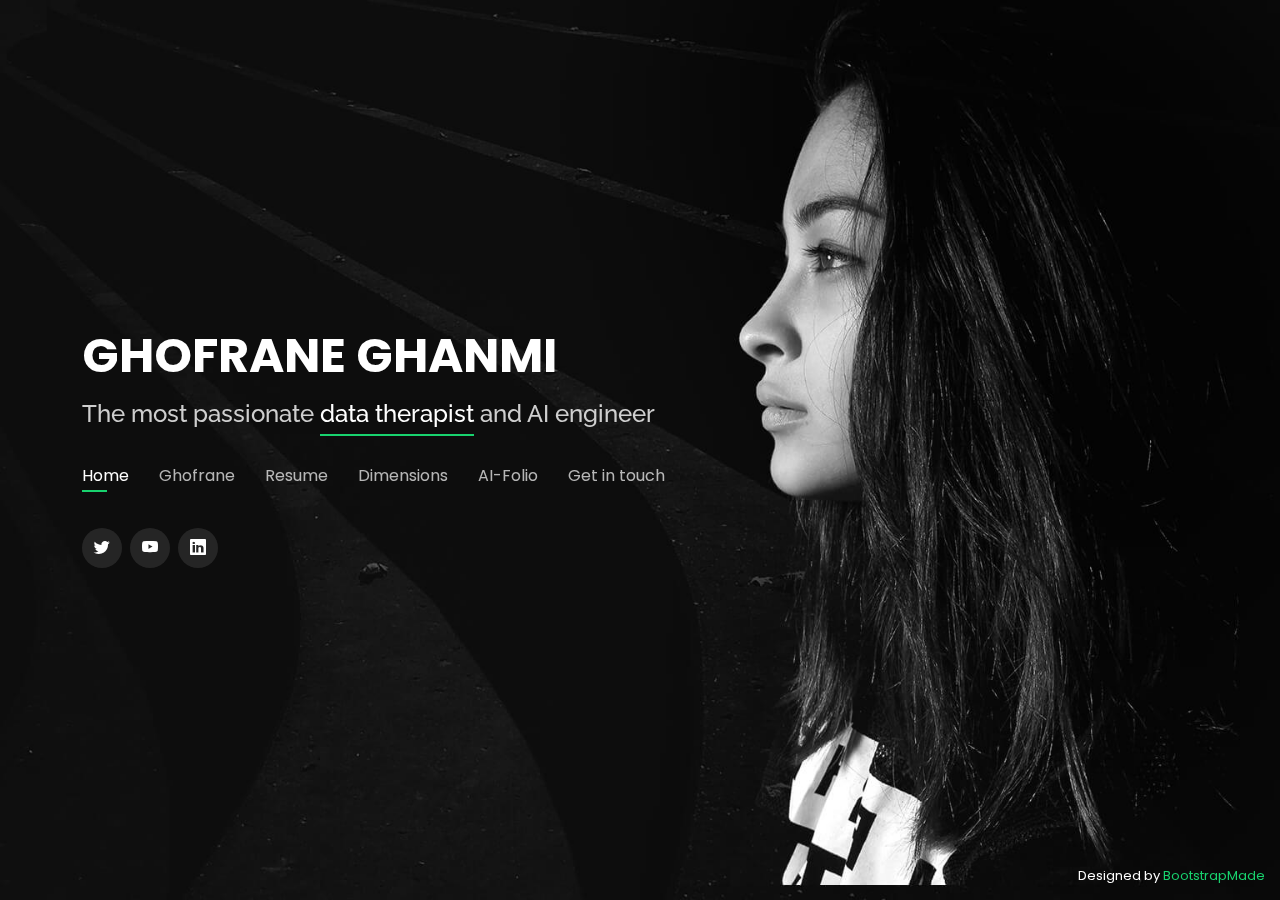
==== index.html @ c24cd77a "init commit" ====
<!DOCTYPE html>
<html lang="en">

<head>
  <meta charset="utf-8">
  <meta content="width=device-width, initial-scale=1.0" name="viewport">

  <title>Ghofrane Ghanmi</title>
  <meta content="" name="description">
  <meta content="" name="keywords">

  <!-- Favicons -->
  <link href="assets/img/favicon.png" rel="icon">
  <!-- TODO: TO CHANGE -->
  <link href="assets/img/apple-touch-icon.png" rel="apple-touch-icon">

  <!-- Google Fonts -->
  <link href="https://fonts.googleapis.com/css?family=Open+Sans:300,300i,400,400i,600,600i,700,700i|Raleway:300,300i,400,400i,500,500i,600,600i,700,700i|Poppins:300,300i,400,400i,500,500i,600,600i,700,700i" rel="stylesheet">

  <!-- Vendor CSS Files -->
  <link href="assets/vendor/bootstrap/css/bootstrap.min.css" rel="stylesheet">
  <link href="assets/vendor/bootstrap-icons/bootstrap-icons.css" rel="stylesheet">
  <link href="assets/vendor/boxicons/css/boxicons.min.css" rel="stylesheet">
  <link href="assets/vendor/glightbox/css/glightbox.min.css" rel="stylesheet">
  <link href="assets/vendor/remixicon/remixicon.css" rel="stylesheet">
  <link href="assets/vendor/swiper/swiper-bundle.min.css" rel="stylesheet">

  <!-- Template Main CSS File -->
  <link href="assets/css/style.css" rel="stylesheet">

  <!-- =======================================================
  * Template Name: Personal
  * Updated: Aug 30 2023 with Bootstrap v5.3.1
  * Template URL: https://bootstrapmade.com/personal-free-resume-bootstrap-template/
  * Author: BootstrapMade.com
  * License: https://bootstrapmade.com/license/
  ======================================================== -->
</head>

<body>

  <!-- ======= Header ======= -->
  <header id="header">
    <div class="container">

      <h1><a href="index.html">GHOFRANE GHANMI</a></h1>
      <!-- Uncomment below if you prefer to use an image logo -->
      <!-- <a href="index.html" class="mr-auto"><img src="assets/img/logo.png" alt="" class="img-fluid"></a> -->
      <h2>The most passionate <span>data therapist</span> and AI engineer</h2>

      <nav id="navbar" class="navbar">
        <ul>
          <li><a class="nav-link active" href="#header">Home</a></li>
          <li><a class="nav-link" href="#about">Ghofrane</a></li>
          <li><a class="nav-link" href="#resume">Resume</a></li>
          <li><a class="nav-link" href="#services">Dimensions</a></li>
          <li><a class="nav-link" href="#portfolio">AI-Folio</a></li>
          <li><a class="nav-link" href="#contact">Get in touch</a></li>
        </ul>
        <i class="bi bi-list mobile-nav-toggle"></i>
      </nav><!-- .navbar -->

      <div class="social-links">
        <a href="#" class="twitter"><i class="bi bi-twitter"></i></a>
        <a href="#" class="youtube"><i class="bi bi-youtube"></i></a>
        <a href="#" class="linkedin"><i class="bi bi-linkedin"></i></a>
      </div>

    </div>
  </header><!-- End Header -->

  <!-- ======= About Section ======= -->
  <section id="about" class="about">

    <!-- ======= About Me ======= -->
    <div class="about-me container">

      <div class="section-title">
        <h2>About</h2>
        <p>My name is Ghofrane</p>
      </div>

      <div class="row">
        <div class="col-lg-4" data-aos="fade-right">
          <img src="assets/img/me.jpg" class="img-fluid" alt="">
        </div>
        <div class="col-lg-8 pt-4 pt-lg-0 content" data-aos="fade-left">
          <h3>Data therapist ~ AI engineer </h3>
          <p>
            I'm Ghofrane, an AI and data therapist. I help industries surface their problems, process and heal with data 😁
            With experience across manufacturing, healthcare, and mobility, I leverage data and AI to 
            gently (meticulous data science) surface issues and provide thoughtful solutions (state-of-the art modeling). Having treated products in early-stage
            startups, I deeply understand turbulent challenges and how to strategically apply 
            data's healing power for maximum impact.
          </p>
          <!-- <div class="row">
            <div class="col-lg-6">
              <ul>
                <li><i class="bi bi-chevron-right"></i> <strong>Email:</strong> <span>ghofrane.ghanmi01@gmail.com</span></li>
                <li><i class="bi bi-chevron-right"></i> <strong>Consultancy:</strong> <span>Available</span></li>
              </ul>
            </div>
          </div> -->
          <p>
            I believe my value extends beyond zeros and ones. I lead with heart, rallying stakeholders with human-centric care. My blend of data science and autehnticity always resulted in trustworthy professional relationships.

            Driven by curiosity 🤓, I always take full ownership, organizing projects and learning quickly to actualize success.

            Reach out to me if you need someone who talks data and speaks human.
          </p>
          <div class="traits">
            <div class="row">
              <div class="col-lg-6">
                <ul>
                  <li><i class="bi bi-chevron-right"></i> <strong>  🎧👂 Attentive & good listener</strong></li>
                  <li><i class="bi bi-chevron-right"></i> <strong> 🤖📋 Autonomous & accountable</strong></li>
                  <li><i class="bi bi-chevron-right"></i> <strong> 🤝🔐 Trustworthy & authentic</strong></li>
                </ul>
              </div>
              <div class="col-lg-6">
                <ul>
                  <li><i class="bi bi-chevron-right"></i> <strong> 🚀🔮 Proactive & intuitive</strong></li>
                  <li><i class="bi bi-chevron-right"></i> <strong> 💪⏱️ Committed & punctual</strong></li>
                  <li><i class="bi bi-chevron-right"></i> <strong> 🤯🛠️ Simplifying and helpful</strong></li>
                </ul>
              </div>
            </div>
          </div>
          
        </div>
      </div>

    </div><!-- End About Me -->

    <!-- ======= Counts ======= -->
    <div class="counts container">

      <div class="row">

        <div class="col-lg-3 col-md-6">
          <div class="count-box">
            <i class="bi bi-emoji-smile"></i>
            <span data-purecounter-start="0" data-purecounter-end="50" data-purecounter-duration="1" class="purecounter"></span> 
            <p>Human collaborations</p>
          </div>
        </div>

        <div class="col-lg-3 col-md-6 mt-5 mt-md-0">
          <div class="count-box">
            <i class="bi bi-journal-richtext"></i>
            <span data-purecounter-start="0" data-purecounter-end="10" data-purecounter-duration="1" class="purecounter"></span>
            <p>AI solutions delivered</p>
          </div>
        </div>

        <div class="col-lg-3 col-md-6 mt-5 mt-lg-0">
          <div class="count-box">
            <i class="bi bi-headset"></i>
            <span data-purecounter-start="0" data-purecounter-end="20" data-purecounter-duration="1" class="purecounter"></span>
            <p>Projects managed</p>
          </div>
        </div>

        <div class="col-lg-3 col-md-6 mt-5 mt-lg-0">
          <div class="count-box">
            <i class="bi bi-award"></i>
            <span data-purecounter-start="0" data-purecounter-end="3" data-purecounter-duration="1" class="purecounter"></span>
            <p>Years of experience</p>
          </div>
        </div>

      </div>

    </div><!-- End Counts -->

    <!-- ======= Skills  ======= -->
    <div class="skills container">

      <div class="section-title">
        <h2>Skills</h2>
      </div>

      <div class="row skills-content">

        <div class="col-lg-6">

          <div class="progress">
            <span class="skill">AI modeling <i class="val">80%</i></span>
            <div class="progress-bar-wrap">
              <div class="progress-bar" role="progressbar" aria-valuenow="80" aria-valuemin="0" aria-valuemax="100"></div>
            </div>
          </div>

          <div class="progress">
            <span class="skill">Data engineering<i class="val">70%</i></span>
            <div class="progress-bar-wrap">
              <div class="progress-bar" role="progressbar" aria-valuenow="70" aria-valuemin="0" aria-valuemax="100"></div>
            </div>
          </div>

          <div class="progress">
            <span class="skill">Software engineering <i class="val">70%</i></span>
            <div class="progress-bar-wrap">
              <div class="progress-bar" role="progressbar" aria-valuenow="70" aria-valuemin="0" aria-valuemax="100"></div>
            </div>
          </div>

        </div>

        <div class="col-lg-6">
          <div class="progress">
            <span class="skill">Statistical analysis <i class="val">80%</i></span>
            <div class="progress-bar-wrap">
              <div class="progress-bar" role="progressbar" aria-valuenow="80" aria-valuemin="0" aria-valuemax="100"></div>
            </div>
          </div>

          <div class="progress">
            <span class="skill">Cloud technologies<i class="val">80%</i></span>
            <div class="progress-bar-wrap">
              <div class="progress-bar" role="progressbar" aria-valuenow="80" aria-valuemin="0" aria-valuemax="100"></div>
            </div>
          </div>

          <div class="progress">
            <span class="skill">Solution architecture development<i class="val">90%</i></span>
            <div class="progress-bar-wrap">
              <div class="progress-bar" role="progressbar" aria-valuenow="90" aria-valuemin="0" aria-valuemax="100"></div>
            </div>
          </div>

        </div>

      </div>

    </div><!-- End Skills -->

    <div class="interests container">

      <div class="section-title">
        <h2>Tech stack</h2>
      </div>
      
      <div class="row">
        <div class="col-lg-3 col-md-4">
          <div class="icon-box">
            <i class="ri-file-code-line" style="color: #ffbb2c;"></i>
            <h3>PYTHON</h3>
            
          </div>

          <div class="love-hate-tech"> <p> 👍 Love Python for it empowers me to start any idea. Love the fact it is getting optimized. </p>
            <p>👎 Hate it is slow compared to languages like Golang.  </p> 
            
          </div>
          
          
        </div>
        <div class="col-lg-3 col-md-4 mt-4 mt-md-0">
          <div class="icon-box">
            <i class="ri-file-code-line" style="color: #5578ff;"></i>
            <h3>GOLANG</h3>
          </div>
          <div class="love-hate-tech"> <p> 👍 Amazed by Go's memory and complexity efficiency.
            Its growing support for Blockchain and even AI is mindblowing.
            Such an upgrade when coding.
            </p>
          </div>
        </div>
        <div class="col-lg-3 col-md-4 mt-4 mt-md-0">
          <div class="icon-box">
            <i class="ri-file-code-line" style="color: #e80368;"></i>
            <h3>JAVASCRIPT</h3>
            
          </div>
          <div class="love-hate-tech"> 
            <p> 👍 Appreciate the vast ecosystem of libraries and frameworks, its event-driven, asynchronous nature</p>
            <p> 👎 Hate its potential inconsistencies and unexpected behavior when working with data transformation pipelines.</p>
          </div>
        </div>
        <div class="col-lg-3 col-md-4 mt-4 mt-md-0">
          <div class="icon-box">
            <i class="ri-file-cloud-line" style="color: #e80368;"></i>
            <h3>Linux</h3>
            
          </div>
          <div class="love-hate-tech"> 
            <p> 👍 Love the flexibility and control it offers over the operating system. Appreciate the wide range of tools and software that are available for Linux. </p>
            <p> 👎 No matter how i learn about linux, always feel like a linux-noob</p>
          </div>
        </div>
      </div>
      <div class="row">
        <div class="col-lg-3 col-md-4 mt-4">
          <div class="icon-box">
            <i class="ri-database-2-line" style="color: #47aeff;"></i>
            <h3>ELASTICSEARCH</h3>
            
          </div>
          <div class="love-hate-tech"> 
            <p> 👍 Love its powerful full-text search and indexing capabilities, the wide range of statistical &amp; ML queries enabled.</p>
            <p> 👎 Wish there will be a version for no-structure data use cases</p>
          </div>
        </div>
        <div class="col-lg-3 col-md-4 mt-4">
          <div class="icon-box">
            <i class="ri-database-2-line" style="color: #ffa76e;"></i>
            <h3>CASSANDRA</h3>
            
          </div>
          <div class="love-hate-tech"> 
            <p> 👍 Enjoy the flexibility of its schema-less data model, which can accommodate various data types and structures.</p>
            <p> 👎 Hate the fact it does not provide native computational queries as elasticsearch.</p>
          </div>
        </div>
        <div class="col-lg-3 col-md-4 mt-4">
          <div class="icon-box"> 
            <i class="ri-star-line" style="color: #11dbcf;"></i>
            <h3>AIRFLOW</h3>
            
          </div>
          <div class="love-hate-tech"> 
            <p> 👍 Love the wide range of possibilities for custom data pipelines and coding</p>
            <p> 👎 Hate it does not allow event-driven pipelines.</p>
          </div>
        </div>
        <div class="col-lg-3 col-md-4 mt-4">
          <div class="icon-box">
            <i class="ri-github-line" style="color: #f2f1f7;"></i>
            <h3>Git</h3>
            
          </div>
          <div class="love-hate-tech"> 
            <p> 👍 Love Git to the point its design has nearly become my second nature. Always know exactly what happens in a project thanks to version control.</p>
            <p> 👎 Again, no matter how i learn advanced git, sometimes feel like i know nothing.</p>
          </div>
        </div>
      </div>
      <div class="row">
        <div class="col-lg-3 col-md-4 mt-4">
          <div class="icon-box">
            <i class="ri-ship-2-fill" style="color: #1873d4;"></i>
            <h3>Docker</h3>
            
          </div>
          <div class="love-hate-tech"> 
            <p> 👍 When i discovered Docker 3 years ago, i felt enlightened. Since then, never stopped using it in most of my projects & deployments. </p>
            <p> 👎 Still find it tricky to ensure security within my containerized apps.</p>
          </div>
        </div>
        <div class="col-lg-3 col-md-4 mt-4">
          <div class="icon-box">
            <i class="ri-cloud-line" style="color: #e6a014;"></i>
            <h3>AWS</h3>
            
          </div>
          <div class="love-hate-tech"> 
            <p> 👍 Love the serverless services and flexible options that come with that.</p>
            <p> 👎 Hate the limitations of Python lambda functions, and mostly the complexity of estimating architecture costs.</p>
          </div>
        </div>
        <div class="col-lg-3 col-md-4 mt-4">
          <div class="icon-box">
            <i class="ri-file-code-line" style="color: #ff5828;"></i>
            <h3>Data structures</h3>
            
          </div>
          <div class="love-hate-tech"> 
            <p> 👍 Never stop learning and re-practicing data structure challenges on Leetcode. Every time I learn how to better make programming and data modeling decisions.</p>
            <p> 👎 Hate the complexity of search over some data structures such as lists and nested json/dictionary objects.</p>
          </div>
        </div>
        <div class="col-lg-3 col-md-4 mt-4">
          <div class="icon-box">
            <i class="ri-dashboard-2-line" style="color: #29cc61;"></i>
            <h3>Streamlit</h3>
            
          </div>
          <div class="love-hate-tech"> 
            <p> 👍 Facinating how we can integrate data workflows in simple and beautiful Streamlit apps.</p>
            <p> 👎 Easy to build POCs fast, but somehow complex to scale them into robust products. </p>
          </div>
        </div>
        <div class="col-lg-3 col-md-4 mt-4">
          <div class="icon-box">
            <i class="ri-paint-brush-line" style="color: #e361ff;"></i>
            <h3>FastAPI</h3>
            
          </div>
          <div class="love-hate-tech"> 
            <p> 👍 One of the best documentations available. Love its speed and ease of dev over Flask.</p>
            <p> 👎 Wish FastAPI integration with AWS services for deployments gets easier. </p>
          </div>
        </div>
        <div class="col-lg-3 col-md-4 mt-4">
          <div class="icon-box">
            <i class="ri-file-code-line" style="color: #f5f822;"></i>
            <h3>TensorFlow</h3>
            
          </div>
          <div class="love-hate-tech"> 
            <p> 👍 TF is like Python in the world of programming languages. One of easiest to start AI, and what can't we do in AI with TF?</p>
            <p> 👎 TF version compatibilities with python dependencies is sometimes a headache and waste of time over productivity. </p>
          </div>
        </div>
        <div class="col-lg-3 col-md-4 mt-4">
          <div class="icon-box">
            <i class="ri-space-ship-line" style="color: #c94b0d;"></i>
            <h3>Pytorch</h3>
            
          </div>
          <div class="love-hate-tech"> 
            <p> 👍 Love its dynamic computation and wide range of implemented innovations with Pytorch.</p>
            <p> 👎 Hate there are no professional certifications for Pytorch.</p>
          </div>
        </div>
        <div class="col-lg-3 col-md-4 mt-4">
          <div class="icon-box">
            <i class="ri-shield-star-line" style="color: #29cc9b;"></i>
            <h3>Hugging Face</h3>
            
          </div>
          <div class="love-hate-tech"> 
            <p> 👍 A great ecosystem for AI development and open-source innovations.</p>
            <p> 👎 Wish Hugging Face works on interconnection of models like ConnectedPapers does. </p>
          </div>
        </div>
      </div>
      

    </div><!-- End Interests -->
    <!-- start blog -->
    <div class="blog-section container">
      <div class="blog-intro">
        <div> 
          <img src="./assets/img/bone_robot.jpg" alt="">
        </div>
        
        <div class="container"> 
          <h3>Labyrinth's Lore</h3>
          <p> Unfiltered circuits firing. Random logic loops. Rational analysis meets irrational code. </p>
          <p>My neural net recklessly blathers, misguided by my own excitement to find meaning. 
            I search for the answers to life's outlandish questions armed only with algorithms.
            
            I ponder humanity and technology. Progress is a constant theme, but I also muse on knitting,
            nukes, dying stars and tauruses. </p>

          <p>
            My processes churn out trains of thought which echo unceasingly through my processors.
            Some queries enlightened, others nonsense. But there is freedom in questioning, in imagining,
            in debugging this world with no accountability.
          </p>
          <p> I hope to open my black box here, to share with you
            my inner workings, my secret dreams and illogical musing about this modern age.</p>

          <p>
            My goal is to expose the curious, unrestricted ponderings of maybe artificial maybe human Labyrinth
          </p>
          <div><img style = "height: 100%;width: 100%;" src="./assets/img/380456093_6894303843960760_3479024634911533193_n.jpg" alt=""> </div>
          
        </div>
      </div>

      <div> 
        <div class="blog-post container">
          <h2><a href="#">On Graduates</a></h2>
          <p>The teachings of Ceauşescu, honest conversations, education reform, and why universities are a communist idea.</p>
          <time datetime="2023-05-11">May 11, 2023</time>
        </div>
      
        <div class="blog-post container">
          <h2><a href="#">On Donkeys And Zebras</a></h2>
          <p>The works of Satan, the weather in Edinburgh, aggregation fallacies, and why Al is a Zebra.</p>
          <time datetime="2023-04-30">April 30, 2023</time>
        </div>
      
        <div class="blog-post container">
          <h2><a href="#">On Queues</a></h2>
          <p>Choice and dignity, self-respect and egotism, why I don't stand in line in restaurants, and why I go to Scotland instead.</p>
          <time datetime="2023-05-01">May 1, 2023</time>
        </div>
      
        <div class="blog-post container">
          <h2><a href="#">On Bricklaying Managers</a></h2>
          <p>Bricklaying managers, UX engineers, kindergarten officers, why they don't exist, and where to find the best Biryani.</p>
          <time datetime="2023-05-11">May 11, 2023</time>
        </div>
      </div>
      
    </div>
    <!-- End blog -->
  </section><!-- End About Section -->

  <!-- ======= Resume Section ======= -->
  <section id="resume" class="resume">
    <div class="container">

      <div class="section-title">
        <h2>Resume</h2>
        <p>3 Year+ Journey</p>
      </div>

      <div class="row">
        <div class="col-lg-6">
          <h3 class="resume-title">Summary</h3>
          <div class="resume-item pb-0">
            <h4>G.Ghanmi: Data scientist &amp; product owner</h4>
            <p><em>Experienced Data Scientist with drive and initiative. Led successful launch of D-SAP platform with reliable data pipelines and
              analytics services. Developed up to 10 distinct AI solutions and workflows for pivotal challenges in manufacturing, healthcare,
              and advertising, yielding substantial ROI for businesses.</em></p>
            <p>
            <ul>
              <li>Industry empowerment with AI: Leveraged diverse deep learning models in more than 10 projects, driving
                substantial ROI and optimizing outcomes.</li>
              <li>Cross-functional team collaboration: Oversaw a team of developers and researchers in the development of the
                D-SAP platform and in various applied research industry-oriented projects</li>
              <li>AI expert @TheDot community service: guiding Tunisian startups leverage and implement AI technologies at scale. </li>
            </ul>
            </p>
          </div>

          <h3 class="resume-title">Education</h3>
          <div class="resume-item">
            <h4>Bachelor of science in Business Analysis &amp; IT</h4>
            <h5>2017 - 2021</h5>
            <p><em>Tunis Business School, Tunisia</em></p>
            
          </div>
        </div>
        <div class="col-lg-6">
          <h3 class="resume-title">Current Position</h3>
          <div class="resume-item">
            <h4>Data Scientist &amp; Product Owner</h4>
            <h5>2022 - Present</h5>
            <p><em>D-SAP, Tunisia</em></p>
            <p>
            <ul>
              <li> Crafted D-SAP platform architecture on AWS using serverless computing, scalable data pipelines and
                analytics services.</li>
              <li>
                Designed and optimized data models for a complex database schema, resulting in improved query
                performance and reduced resource consumption.
              </li>
              <li> 
                Engineered cost-effective solutions on Amazon Web Services (Python, Node.js, Lambda functions, API
                Gateways, and container technologies) resulting in a 60%+ drop in infrastructure expenses.
              </li>
              <li>
                Streamlined data workflows, implementing event-triggered Lambda functions that improved data
                processing speed by 50% and reduced data processing time by 40%.
              </li>
              <li>
                Leveraged statistical and deep learning techniques to optimize industrial production processes, gaining
                20% in production enhancement.
              </li>

              <li>
                Automated data ingestion from Siemens industrial PLC to AWS Cloud, enabling seamless and efficient
                data transfer and real-time decision making.
              </li>
              <li>
                Directed agile management efforts, accomplishing a 60% boost in customer satisfaction, and augmented product ROI
                by 30% through user-centric enhancements and improved UX.
              </li>
              <li> 
                Orchestrated and planned different research projects seamlessly meeting delivery and release deadlines.
                Onboarded new data scientist collaborators and interns on different research projects.
              </li>
              <li>
                Empowered my team by providing guidance and support in their journey to learn cloud software engineering and
                research technologies.
              </li>
              <li>
                Actively engaged in the startup ecosystem by pitching to potential investors and participating in an incubation
                bootcamp as a representative of my startup. Additionally, I undertook significant enhancements, including reworking
                the pitch deck and revamping our company website, to strengthen our brand and investment readiness.
              </li>
              <li>
                Prepared and delivered persuasive product presentations to clients, facilitating the acquisition of potential partnerships
                and contracts. I adeptly handled negotiations, passionately communicated the product's potential, and effectively
                secured three valuable long-term contracts.
              </li>
            <ul>
            </p>
          </div>
          <!-- <div class="resume-item">
            <h4>Graphic design specialist</h4>
            <h5>2017 - 2018</h5>
            <p><em>Stepping Stone Advertising, New York, NY</em></p>
            <p>
            <ul>
              <li>Developed numerous marketing programs (logos, brochures,infographics, presentations, and advertisements).</li>
              <li>Managed up to 5 projects or tasks at a given time while under pressure</li>
              <li>Recommended and consulted with clients on the most appropriate graphic design</li>
              <li>Created 4+ design presentations and proposals a month for clients and account managers</li>
            </ul>
            </p>
          </div> -->
        </div>
      </div>

    </div>
  </section><!-- End Resume Section -->

  <!-- ======= Services Section ======= -->
  <section id="services" class="services">
    <div class="container">

      <div class="section-title">
        <h2>Services</h2>
        <p>What I can help you with</p>
      </div>

      <div class="row">
        <div class="col-lg-4 col-md-6 d-flex align-items-stretch">
          <div class="icon-box">
            <div class="icon"><i class="bx bxl-dribbble"></i></div>
            <h4><a href="">Computer Vision</a></h4>
            <p>OpenCV, object detection and tracking (Yolo, FasterRCNN, EfficientDet, DeepSort Mask R-CNN, U-Net)</p>
          </div>
        </div>

        <div class="col-lg-4 col-md-6 d-flex align-items-stretch mt-4 mt-md-0">
          <div class="icon-box">
            <div class="icon"><i class="bx bx-file"></i></div>
            <h4><a href="">NLP</a></h4>
            <p>Named-entity recognition, sentiment analysis, sequence to sequence models, transformers,
              text summarization, question answering (LSTMs, BERT, RoBERT, Hugging Face)</p>
          </div>
        </div>

        <div class="col-lg-4 col-md-6 d-flex align-items-stretch mt-4 mt-lg-0">
          <div class="icon-box">
            <div class="icon"><i class="bx bx-tachometer"></i></div>
            <h4><a href="">Generative AI</a></h4>
            <p>OpenAI, ChatGPT, Langchain, Palm, Llama, Diffusion models</p>
          </div>
        </div>

        <div class="col-lg-4 col-md-6 d-flex align-items-stretch mt-4">
          <div class="icon-box">
            <div class="icon"><i class="bx bx-world"></i></div>
            <h4><a href="">Statistics</a></h4>
            <p>descriptive and inferential statistics, probability distributions, linear algebra and calculus</p>
          </div>
        </div>

        <div class="col-lg-4 col-md-6 d-flex align-items-stretch mt-4">
          <div class="icon-box">
            <div class="icon"><i class="bx bx-slideshow"></i></div>
            <h4><a href="">Bioinformatics AI</a></h4>
            <p>Neuroimaging analysis, NiBabel,
              MedPy, BioPython</p>
          </div>
        </div>

        <div class="col-lg-4 col-md-6 d-flex align-items-stretch mt-4">
          <div class="icon-box">
            <div class="icon"><i class="bx bx-arch"></i></div>
            <h4><a href="">Audio signal analysis &amp; modeling</a></h4>
            <p>Spectrogram analysis, discrete fourier transformer, fast fourier transformer, CNN</p>
          </div>
        </div>

        <div class="col-lg-4 col-md-6 d-flex align-items-stretch mt-4">
          <div class="icon-box">
            <div class="icon"><i class="bx bx-arch"></i></div>
            <h4><a href="">Scale data engineering pipelines</a></h4>
            <p>ETL pipeline development, Apache Airflow, Amazon Glue, Dask, PySpark, SQL</p>
          </div>
        </div>

        <div class="col-lg-4 col-md-6 d-flex align-items-stretch mt-4">
          <div class="icon-box">
            <div class="icon"><i class="bx bx-arch"></i></div>
            <h4><a href="">MLOps</a></h4>
            <p>Git, CI/CD pipelines, docker, docker compose, MLflow, Kubeflow</p>
          </div>
        </div>

        <div class="col-lg-4 col-md-6 d-flex align-items-stretch mt-4">
          <div class="icon-box">
            <div class="icon"><i class="bx bx-arch"></i></div>
            <h4><a href="">Software engineering</a></h4>
            <p>Git, MVC, SOLID, microservices, serverless computing, Restful and GraphQL API development and design, Flask, FastAPI</p>
          </div>
        </div>

      </div>

    </div>
  </section><!-- End Services Section -->

  <!-- ======= Portfolio Section ======= -->
  <section id="portfolio" class="portfolio">
    <div class="container">

      <div class="section-title">
        <h2>Portfolio</h2>
      </div>
      <div>
        <p>Nurturing some delectable ideas with AI on my own, one byte at a time </p>
      </div>
      
      <div class="row">
        <div class="col-lg-12 d-flex justify-content-center">
          <ul id="portfolio-flters">
            <li data-filter="*" class="filter-active">All</li>
            <li data-filter=".filter-ai">AI</li>
            <li data-filter=".filter-data">Data engineering</li>
            <li data-filter=".filter-other">Other </li>
          </ul>
        </div>
      </div>

      <div class="row portfolio-container">

        <div class="col-lg-4 col-md-6 portfolio-item filter-ai">
          <div class="portfolio-wrap skills">
            <img src="assets/img/portfolio/25726-20170727054937-5TUN5331-1.jpg" class="img-fluid" alt="">
            
            <div class="skills-content"> 
              <div class="progress">
                <span class="skill">Completion<i class="val">100%</i></span>
                <div class="progress-bar-wrap">
                  <div class="progress-bar" role="progressbar" aria-valuenow="100" aria-valuemin="0" aria-valuemax="100"></div>
                </div>
              </div>
            </div>
            
            <div class="portfolio-info">
              <h4>Vehicle detection & tracking</h4>
              
              <div class="portfolio-links">
                <a href="assets/img/portfolio/25726-20170727054937-5TUN5331-1.jpg" data-gallery="portfolioGallery" class="portfolio-lightbox" title="AI"><i class="bx bx-plus"></i></a>
                <!-- <a href="portfolio-details.html" data-gallery="portfolioDetailsGallery" data-glightbox="type: external" class="portfolio-details-lightbox" title="Portfolio Details"><i class="bx bx-link"></i></a> -->
                <a href="portfolio-details.html?project=project1" data-gallery="portfolioDetailsGallery" data-glightbox="type: external" class="portfolio-details-lightbox" title="Portfolio Details"><i class="bx bx-link"></i></a>

              </div>
              
            </div>
          </div>
        </div>

        <div class="col-lg-4 col-md-6 portfolio-item filter-ai">
          <div class="portfolio-wrap skills">
            <img src="assets/img/portfolio/animal_street.jpeg" class="img-fluid" alt="">
            
            <div class="skills-content"> 
              <div class="progress">
                <span class="skill">Completion<i class="val">40%</i></span>
                <div class="progress-bar-wrap">
                  <div class="progress-bar" role="progressbar" aria-valuenow="40" aria-valuemin="0" aria-valuemax="100"></div>
                </div>
              </div>
            </div>

            <div class="portfolio-info">
              <h4>Street animal-Vehicle Collision Prevention</h4>
              
              <div class="portfolio-links">
                <a href="assets/img/portfolio/animal_street.jpeg" data-gallery="portfolioGallery" class="portfolio-lightbox" title="AI"><i class="bx bx-plus"></i></a>
                <!-- <a href="portfolio-details.html" data-gallery="portfolioDetailsGallery" data-glightbox="type: external" class="portfolio-details-lightbox" title="Portfolio Details"><i class="bx bx-link"></i></a> -->
                <a href="portfolio-details.html?project=project2" data-gallery="portfolioDetailsGallery" data-glightbox="type: external" class="portfolio-details-lightbox" title="Portfolio Details"><i class="bx bx-link"></i></a>
              </div>
            </div>
          </div>
        </div>

        <div class="col-lg-4 col-md-6 portfolio-item filter-ai">
          <div class="portfolio-wrap skills">
            <img src="assets/img/380456093_6894303843960760_3479024634911533193_n.jpg" class="img-fluid" alt="">
            
            <div class="skills-content"> 
              <div class="progress">
                <span class="skill">Completion<i class="val">100%</i></span>
                <div class="progress-bar-wrap">
                  <div class="progress-bar" role="progressbar" aria-valuenow="100" aria-valuemin="0" aria-valuemax="100"></div>
                </div>
              </div>
            </div>

            <div class="portfolio-info">
              <h4>Intellectual Discourse: GPT and Bard Engage in Thoughtful Conversation</h4>
              
              <div class="portfolio-links">
                <a href="assets/img/380456093_6894303843960760_3479024634911533193_n.jpg" data-gallery="portfolioGallery" class="portfolio-lightbox" title="AI"><i class="bx bx-plus"></i></a>
                <!-- <a href="portfolio-details.html" data-gallery="portfolioDetailsGallery" data-glightbox="type: external" class="portfolio-details-lightbox" title="Portfolio Details"><i class="bx bx-link"></i></a> -->
                <a href="portfolio-details.html?project=project3" data-gallery="portfolioDetailsGallery" data-glightbox="type: external" class="portfolio-details-lightbox" title="Portfolio Details"><i class="bx bx-link"></i></a>

              </div>
            </div>
          </div>
        </div>

        <div class="col-lg-4 col-md-6 portfolio-item filter-other">
          <div class="portfolio-wrap skills">
            <img src="assets/img/380456093_6894303843960760_3479024634911533193_n.jpg" class="img-fluid" alt="">
            
            <div class="skills-content"> 
              <div class="progress">
                <span class="skill">Completion<i class="val">100%</i></span>
                <div class="progress-bar-wrap">
                  <div class="progress-bar" role="progressbar" aria-valuenow="100" aria-valuemin="0" aria-valuemax="100"></div>
                </div>
              </div>
            </div>

            <div class="portfolio-info">
              <h4>Breaking Down the World: Global News Summarizer Powered by Aylien API</h4>
              <div class="portfolio-links">
                <a href="assets/img/380456093_6894303843960760_3479024634911533193_n.jpg" data-gallery="portfolioGallery" class="portfolio-lightbox" title="AI"><i class="bx bx-plus"></i></a>
                <!-- <a href="portfolio-details.html" data-gallery="portfolioDetailsGallery" data-glightbox="type: external" class="portfolio-details-lightbox" title="Portfolio Details"><i class="bx bx-link"></i></a> -->
                <a href="portfolio-details.html?project=project1" data-gallery="portfolioDetailsGallery" data-glightbox="type: external" class="portfolio-details-lightbox" title="Portfolio Details"><i class="bx bx-link"></i></a>

              </div>
            </div>
          </div>
        </div>

        <div class="col-lg-4 col-md-6 portfolio-item filter-ai">
          <div class="portfolio-wrap skills">
            <img src="assets/img/portfolio/tb_301_diff_dti_FA.gif" class="img-fluid" alt="">
            <div class="skills-content"> 
              <div class="progress">
                <span class="skill">Completion<i class="val">100%</i></span>
                <div class="progress-bar-wrap">
                  <div class="progress-bar" role="progressbar" aria-valuenow="100" aria-valuemin="0" aria-valuemax="100"></div>
                </div>
              </div>
            </div>
            <div class="portfolio-info">
              <h4>Unlocking Alzheilmer Insights: MRI Scan and Biomarkers Classification</h4>
              <div class="portfolio-links">
                <a href="assets/img/portfolio/tb_301_diff_dti_FA.gif" data-gallery="portfolioGallery" class="portfolio-lightbox" title="AI"><i class="bx bx-plus"></i></a>
                <a href="portfolio-details.html" data-gallery="portfolioDetailsGallery" data-glightbox="type: external" class="portfolio-details-lightbox" title="Portfolio Details"><i class="bx bx-link"></i></a>
              </div>
            </div>
          </div>
        </div>

        <div class="col-lg-4 col-md-6 portfolio-item filter-ai">
          <div class="portfolio-wrap skills">
            <img src="assets/img/380456093_6894303843960760_3479024634911533193_n.jpg" class="img-fluid" alt="">
            <div class="skills-content"> 
              <div class="progress">
                <span class="skill">Completion<i class="val">10%</i></span>
                <div class="progress-bar-wrap">
                  <div class="progress-bar" role="progressbar" aria-valuenow="10" aria-valuemin="0" aria-valuemax="100"></div>
                </div>
              </div>
            </div>
            <div class="portfolio-info">
              <h4>GenAI Teacher: Simplifying Complex Concepts with GPT and Generative Images</h4>
              <div class="portfolio-links">
                <a href="assets/img/380456093_6894303843960760_3479024634911533193_n.jpg" data-gallery="portfolioGallery" class="portfolio-lightbox" title="AI"><i class="bx bx-plus"></i></a>
                <a href="portfolio-details.html" data-gallery="portfolioDetailsGallery" data-glightbox="type: external" class="portfolio-details-lightbox" title="Portfolio Details"><i class="bx bx-link"></i></a>
              </div>
            </div>
          </div>
        </div>

        <div class="col-lg-4 col-md-6 portfolio-item filter-ai">
          <div class="portfolio-wrap skills">
            <img src="assets/img/380456093_6894303843960760_3479024634911533193_n.jpg" class="img-fluid" alt="">
            <div class="skills-content"> 
              <div class="progress">
                <span class="skill">Completion<i class="val">0%</i></span>
                <div class="progress-bar-wrap">
                  <div class="progress-bar" role="progressbar" aria-valuenow="0" aria-valuemin="0" aria-valuemax="100"></div>
                </div>
              </div>
            </div>
            <div class="portfolio-info">
              <h4>Drug design acceleration with AI</h4>
              <div class="portfolio-links">
                <a href="assets/img/380456093_6894303843960760_3479024634911533193_n.jpg" data-gallery="portfolioGallery" class="portfolio-lightbox" title="AI"><i class="bx bx-plus"></i></a>
                <a href="portfolio-details.html" data-gallery="portfolioDetailsGallery" data-glightbox="type: external" class="portfolio-details-lightbox" title="Portfolio Details"><i class="bx bx-link"></i></a>
              </div>
            </div>
          </div>
        </div>

        <div class="col-lg-4 col-md-6 portfolio-item filter-other">
          <div class="portfolio-wrap skills">
            <img src="assets/img/380456093_6894303843960760_3479024634911533193_n.jpg" class="img-fluid" alt="">
            <div class="skills-content"> 
              <div class="progress">
                <span class="skill">Completion<i class="val">0%</i></span>
                <div class="progress-bar-wrap">
                  <div class="progress-bar" role="progressbar" aria-valuenow="0" aria-valuemin="0" aria-valuemax="100"></div>
                </div>
              </div>
            </div>
            <div class="portfolio-info">
              <h4>AI in JS</h4>
              <div class="portfolio-links">
                <a href="assets/img/380456093_6894303843960760_3479024634911533193_n.jpg" data-gallery="portfolioGallery" class="portfolio-lightbox" title="AI"><i class="bx bx-plus"></i></a>
                <a href="portfolio-details.html" data-gallery="portfolioDetailsGallery" data-glightbox="type: external" class="portfolio-details-lightbox" title="Portfolio Details"><i class="bx bx-link"></i></a>
              </div>
            </div>
          </div>
        </div>

        <div class="col-lg-4 col-md-6 portfolio-item filter-other">
          <div class="portfolio-wrap skills">
            <img src="assets/img/380456093_6894303843960760_3479024634911533193_n.jpg" class="img-fluid" alt="">
            <div class="skills-content"> 
              <div class="progress">
                <span class="skill">Completion<i class="val">0%</i></span>
                <div class="progress-bar-wrap">
                  <div class="progress-bar" role="progressbar" aria-valuenow="0" aria-valuemin="0" aria-valuemax="100"></div>
                </div>
              </div>
            </div>
            <div class="portfolio-info">
              <h4>AI in Golang</h4>
              <div class="portfolio-links">
                <a href="assets/img/380456093_6894303843960760_3479024634911533193_n.jpg" data-gallery="portfolioGallery" class="portfolio-lightbox" title="AI"><i class="bx bx-plus"></i></a>
                <a href="portfolio-details.html" data-gallery="portfolioDetailsGallery" data-glightbox="type: external" class="portfolio-details-lightbox" title="Portfolio Details"><i class="bx bx-link"></i></a>
              </div>
            </div>
          </div>
        </div>

        <div class="col-lg-4 col-md-6 portfolio-item filter-data">
          <div class="portfolio-wrap skills">
            <img src="assets/img/380456093_6894303843960760_3479024634911533193_n.jpg" class="img-fluid" alt="">
            <div class="skills-content"> 
              <div class="progress">
                <span class="skill">Completion<i class="val">100%</i></span>
                <div class="progress-bar-wrap">
                  <div class="progress-bar" role="progressbar" aria-valuenow="100" aria-valuemin="0" aria-valuemax="100"></div>
                </div>
              </div>
            </div>
            <div class="portfolio-info">
              <h4>Airflow data transformation pipeline</h4>
              <div class="portfolio-links">
                <a href="assets/img/380456093_6894303843960760_3479024634911533193_n.jpg" data-gallery="portfolioGallery" class="portfolio-lightbox" title="DAI"><i class="bx bx-plus"></i></a>
                <a href="portfolio-details.html" data-gallery="portfolioDetailsGallery" data-glightbox="type: external" class="portfolio-details-lightbox" title="Portfolio Details"><i class="bx bx-link"></i></a>
              </div>
            </div>
          </div>
        </div>

        <div class="col-lg-4 col-md-6 portfolio-item filter-ai">
          <div class="portfolio-wrap skills">
            <img src="assets/img/portfolio/2b16561826576d4daf1fc89871a67df96ec78670resized_image.png" class="img-fluid" alt="">
            <div class="skills-content"> 
              <div class="progress">
                <span class="skill">Completion<i class="val">50%</i></span>
                <div class="progress-bar-wrap">
                  <div class="progress-bar" role="progressbar" aria-valuenow="50" aria-valuemin="0" aria-valuemax="100"></div>
                </div>
              </div>
            </div>
            <div class="portfolio-info">
              <h4>Malware classification with AI</h4>
              <div class="portfolio-links">
                <a href="assets/img/portfolio/2b16561826576d4daf1fc89871a67df96ec78670resized_image.png" data-gallery="portfolioGallery" class="portfolio-lightbox" title="AI"><i class="bx bx-plus"></i></a>
                <a href="portfolio-details.html" data-gallery="portfolioDetailsGallery" data-glightbox="type: external" class="portfolio-details-lightbox" title="Portfolio Details"><i class="bx bx-link"></i></a>
              </div>
            </div>
          </div>
        </div>
        

      </div>

    </div>
  </section><!-- End Portfolio Section -->

  <!-- ======= Contact Section ======= -->
  <section id="contact" class="contact">
    <div class="container">

      <div class="section-title">
        <h2>Contact</h2>
        <p>Get in touch</p>
      </div>

      <div class="row mt-2">

        <!-- <div class="col-md-6 d-flex align-items-stretch">
          <div class="info-box">
            <i class="bx bx-map"></i>
            <h3>My Address</h3>
            <p>A108 Adam Street, New York, NY 535022</p>
          </div>
        </div> -->

        <div class="col-md-6 mt-4 mt-md-0 d-flex align-items-stretch">
          <div class="info-box">
            <i class="bx bx-share-alt"></i>
            <h3>Social Profiles</h3>
            <div class="social-links">
              <a href="#" class="youtube"><i class="bi bi-youtube"></i></a>
              <a href="#" class="linkedin"><i class="bi bi-linkedin"></i></a>
              <a href="#" class="twitter"><i class="bi bi-twitter"></i></a>
            </div>
          </div>
        </div>

        <div class="col-md-6 d-flex align-items-stretch">
          <div class="info-box">
            <i class="bx bx-envelope"></i>
            <h3>Email Me</h3>
            <p>ghofrane.ghanmi01@gmail.com</p>
          </div>
        </div>
        <!-- <div class="col-md-6 mt-4 d-flex align-items-stretch">
          <div class="info-box">
            <i class="bx bx-phone-call"></i>
            <h3>Call Me</h3>
            <p>+1 5589 55488 55</p>
          </div>
        </div> -->
      </div>

      <form action="forms/contact.php" method="post" role="form" class="php-email-form mt-4">
        <div class="row">
          <div class="col-md-6 form-group">
            <input type="text" name="name" class="form-control" id="name" placeholder="Your Name" required>
          </div>
          <div class="col-md-6 form-group mt-3 mt-md-0">
            <input type="email" class="form-control" name="email" id="email" placeholder="Your Email" required>
          </div>
        </div>
        <div class="form-group mt-3">
          <input type="text" class="form-control" name="subject" id="subject" placeholder="Subject" required>
        </div>
        <div class="form-group mt-3">
          <textarea class="form-control" name="message" rows="5" placeholder="Message" required></textarea>
        </div>
        <div class="my-3">
          <div class="loading">Loading</div>
          <div class="error-message"></div>
          <div class="sent-message">Your message has been sent. Thank you!</div>
        </div>
        <div class="text-center"><button type="submit">Send Message</button></div>
      </form>

    </div>
  </section><!-- End Contact Section -->

  <div class="credits">
    <!-- All the links in the footer should remain intact. -->
    <!-- You can delete the links only if you purchased the pro version. -->
    <!-- Licensing information: https://bootstrapmade.com/license/ -->
    <!-- Purchase the pro version with working PHP/AJAX contact form: https://bootstrapmade.com/personal-free-resume-bootstrap-template/ -->
    Designed by <a href="https://bootstrapmade.com/">BootstrapMade</a>
  </div>

  <!-- Vendor JS Files -->
  <script src="assets/vendor/purecounter/purecounter_vanilla.js"></script>
  <script src="assets/vendor/bootstrap/js/bootstrap.bundle.min.js"></script>
  <script src="assets/vendor/glightbox/js/glightbox.min.js"></script>
  <script src="assets/vendor/isotope-layout/isotope.pkgd.min.js"></script>
  <script src="assets/vendor/swiper/swiper-bundle.min.js"></script>
  <script src="assets/vendor/waypoints/noframework.waypoints.js"></script>
  <script src="assets/vendor/php-email-form/validate.js"></script>

  <!-- Template Main JS File -->
  <script src="assets/js/main.js"></script>

</body>

</html>
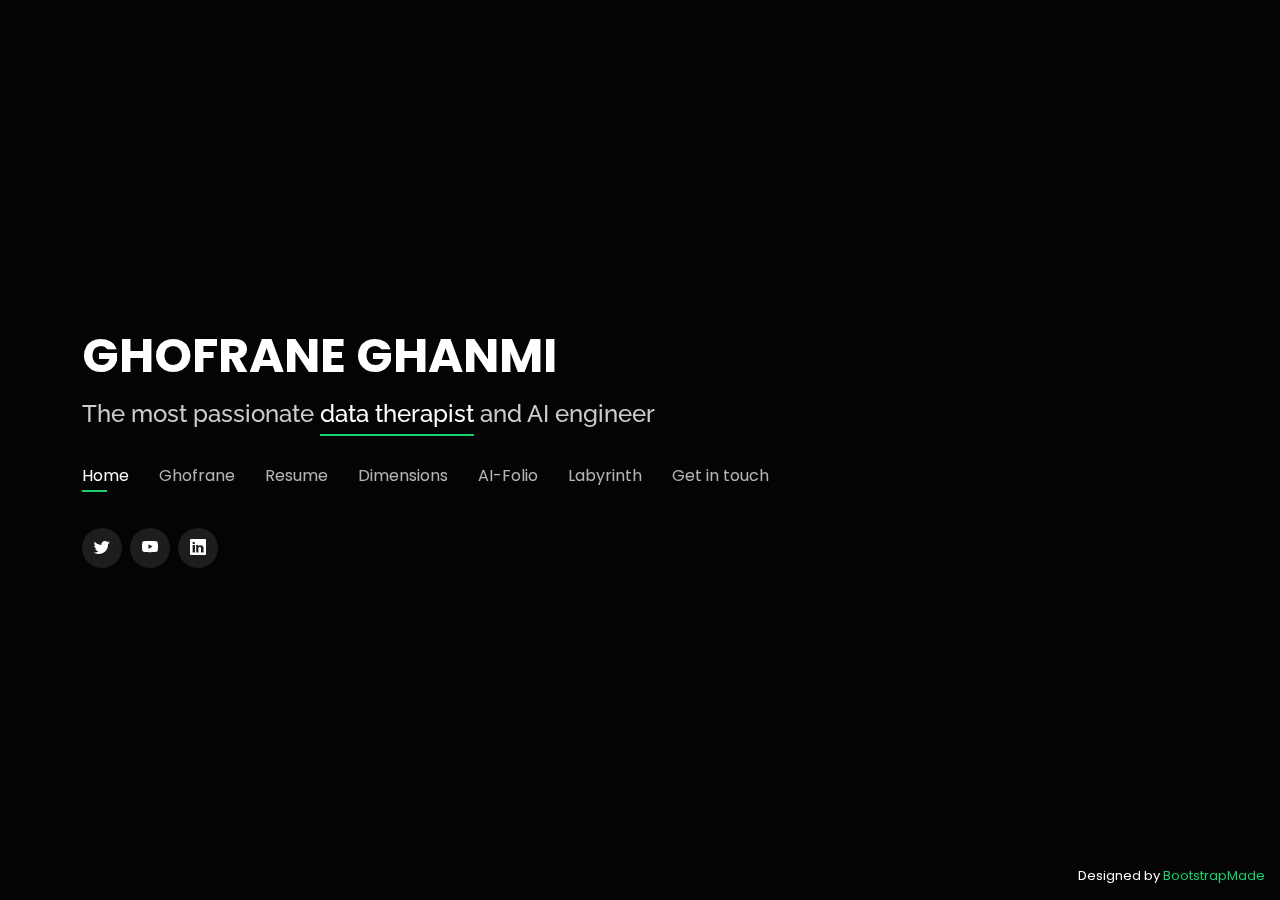
==== commit 16ad51dc: "updated images" ====
--- a/index.html
+++ b/index.html
@@ -55,6 +55,7 @@
           <li><a class="nav-link" href="#resume">Resume</a></li>
           <li><a class="nav-link" href="#services">Dimensions</a></li>
           <li><a class="nav-link" href="#portfolio">AI-Folio</a></li>
+          <li><a class="nav-link" href="#blogs">Labyrinth</a></li>
           <li><a class="nav-link" href="#contact">Get in touch</a></li>
         </ul>
         <i class="bi bi-list mobile-nav-toggle"></i>
@@ -82,14 +83,16 @@
 
       <div class="row">
         <div class="col-lg-4" data-aos="fade-right">
-          <img src="assets/img/me.jpg" class="img-fluid" alt="">
+          <!-- <img src="assets/img/me.jpg" class="img-fluid" alt=""> -->
+          <img src="assets/img/DSC01229dark.png" class="img-fluid" alt="">
+  
         </div>
         <div class="col-lg-8 pt-4 pt-lg-0 content" data-aos="fade-left">
           <h3>Data therapist ~ AI engineer </h3>
           <p>
             I'm Ghofrane, an AI and data therapist. I help industries surface their problems, process and heal with data 😁
             With experience across manufacturing, healthcare, and mobility, I leverage data and AI to 
-            gently (meticulous data science) surface issues and provide thoughtful solutions (state-of-the art modeling). Having treated products in early-stage
+            gently (meticulous data science) to surface issues and provide thoughtful solutions (state-of-the art modeling). Having worked on products in early-stage
             startups, I deeply understand turbulent challenges and how to strategically apply 
             data's healing power for maximum impact.
           </p>
@@ -112,9 +115,9 @@
             <div class="row">
               <div class="col-lg-6">
                 <ul>
-                  <li><i class="bi bi-chevron-right"></i> <strong>  🎧👂 Attentive & good listener</strong></li>
-                  <li><i class="bi bi-chevron-right"></i> <strong> 🤖📋 Autonomous & accountable</strong></li>
-                  <li><i class="bi bi-chevron-right"></i> <strong> 🤝🔐 Trustworthy & authentic</strong></li>
+                  <li><i class="bi bi-chevron-right"></i> <strong>  👂 Attentive & good listener</strong></li>
+                  <li><i class="bi bi-chevron-right"></i> <strong>  🤖 Autonomous & accountable</strong></li>
+                  <li><i class="bi bi-chevron-right"></i> <strong>  🤝 Trustworthy & authentic</strong></li>
                 </ul>
               </div>
               <div class="col-lg-6">
@@ -290,7 +293,7 @@
           </div>
         </div>
       </div>
-      <div class="row">
+      <div class="row" id="extra-elements">
         <div class="col-lg-3 col-md-4 mt-4">
           <div class="icon-box">
             <i class="ri-database-2-line" style="color: #47aeff;"></i>
@@ -302,7 +305,7 @@
             <p> 👎 Wish there will be a version for no-structure data use cases</p>
           </div>
         </div>
-        <div class="col-lg-3 col-md-4 mt-4">
+        <div class="col-lg-3 col-md-4 mt-4" >
           <div class="icon-box">
             <i class="ri-database-2-line" style="color: #ffa76e;"></i>
             <h3>CASSANDRA</h3>
@@ -336,7 +339,7 @@
           </div>
         </div>
       </div>
-      <div class="row">
+      <div class="row" id="extra-elements">
         <div class="col-lg-3 col-md-4 mt-4">
           <div class="icon-box">
             <i class="ri-ship-2-fill" style="color: #1873d4;"></i>
@@ -425,71 +428,109 @@
             <p> 👎 Wish Hugging Face works on interconnection of models like ConnectedPapers does. </p>
           </div>
         </div>
+        <!-- <div>
+          <button class="show-more-btn" id="show-more-btn" >Show More</button>
+        </div> -->
       </div>
       
+      <!-- show more in mobile responsive -->
+      <!-- <script>
+        document.addEventListener('DOMContentLoaded', function() {
+          const showMoreButton = document.getElementById('show-more-btn');
+          const extraElements = document.getElementById('extra-elements');
+        
+          showMoreButton.addEventListener('click', function() {
+            if (extraElements.style.display === 'none') {
+              extraElements.style.display = 'block';
+              showMoreButton.textContent = 'Show Less';
+            } else {
+              extraElements.style.display = 'none';
+              showMoreButton.textContent = 'Show More';
+            }
+          });
+        });
+        </script> -->
+        
 
     </div><!-- End Interests -->
-    <!-- start blog -->
-    <div class="blog-section container">
-      <div class="blog-intro">
+  </section><!-- End About Section -->
+
+  <!-- ======== Blogs Section ======= -->
+  <section id="blogs">
+        <div class="blog-section container">
+          <div class="blog-intro">
+            <div class="image-container"> 
+              <img src="./assets/img/bone_robot.jpg" alt="">
+            </div>
+            
+            <div class="container"> 
+              <h3>Labyrinth's Lore</h3>
+              <p> Unfiltered circuits firing. Random logic loops. Rational analysis meets irrational code. </p>
+              <p>My neural net recklessly blathers, misguided by my own excitement to find meaning. 
+                I search for the answers to life's outlandish questions armed only with algorithms.
+                
+                I ponder humanity and technology. Progress is a constant theme, but I also muse on knitting,
+                nukes, dying stars and tauruses. </p>
+    
+              <p>
+                My processes churn out trains of thought which echo unceasingly through my processors.
+                Some queries enlightened, others nonsense. But there is freedom in questioning, in imagining,
+                in debugging this world with no accountability.
+              </p>
+              <p> I hope to open my black box here, to share with you
+                my inner workings, my secret dreams and illogical musing about this modern age.</p>
+    
+              <p>
+                My goal is to expose the curious, unrestricted ponderings of maybe artificial maybe human Labyrinth
+              </p>
+            <div>
+              <img style = "height: 100%;width: 100%;" src="./assets/img/380456093_6894303843960760_3479024634911533193_n.jpg" alt=""> </div>
+              
+          </div>    
+        </div>
+    
         <div> 
-          <img src="./assets/img/bone_robot.jpg" alt="">
-        </div>
-        
-        <div class="container"> 
-          <h3>Labyrinth's Lore</h3>
-          <p> Unfiltered circuits firing. Random logic loops. Rational analysis meets irrational code. </p>
-          <p>My neural net recklessly blathers, misguided by my own excitement to find meaning. 
-            I search for the answers to life's outlandish questions armed only with algorithms.
-            
-            I ponder humanity and technology. Progress is a constant theme, but I also muse on knitting,
-            nukes, dying stars and tauruses. </p>
-
-          <p>
-            My processes churn out trains of thought which echo unceasingly through my processors.
-            Some queries enlightened, others nonsense. But there is freedom in questioning, in imagining,
-            in debugging this world with no accountability.
-          </p>
-          <p> I hope to open my black box here, to share with you
-            my inner workings, my secret dreams and illogical musing about this modern age.</p>
-
-          <p>
-            My goal is to expose the curious, unrestricted ponderings of maybe artificial maybe human Labyrinth
-          </p>
-          <div><img style = "height: 100%;width: 100%;" src="./assets/img/380456093_6894303843960760_3479024634911533193_n.jpg" alt=""> </div>
-          
-        </div>
-      </div>
-
-      <div> 
-        <div class="blog-post container">
-          <h2><a href="#">On Graduates</a></h2>
-          <p>The teachings of Ceauşescu, honest conversations, education reform, and why universities are a communist idea.</p>
-          <time datetime="2023-05-11">May 11, 2023</time>
-        </div>
-      
-        <div class="blog-post container">
-          <h2><a href="#">On Donkeys And Zebras</a></h2>
-          <p>The works of Satan, the weather in Edinburgh, aggregation fallacies, and why Al is a Zebra.</p>
-          <time datetime="2023-04-30">April 30, 2023</time>
-        </div>
-      
-        <div class="blog-post container">
-          <h2><a href="#">On Queues</a></h2>
-          <p>Choice and dignity, self-respect and egotism, why I don't stand in line in restaurants, and why I go to Scotland instead.</p>
-          <time datetime="2023-05-01">May 1, 2023</time>
-        </div>
-      
-        <div class="blog-post container">
-          <h2><a href="#">On Bricklaying Managers</a></h2>
-          <p>Bricklaying managers, UX engineers, kindergarten officers, why they don't exist, and where to find the best Biryani.</p>
-          <time datetime="2023-05-11">May 11, 2023</time>
-        </div>
-      </div>
-      
+          <div class="blog-post container">
+            <h2><a href="#blogone" data-target="blogone">I will ... </a></h2>
+            <p>Decoding Probabilities: Embracing Deterministic Shifts in Uncertain Journeys.</p>
+            <time datetime="2023-05-11">May 11, 2023</time>
+          </div>
+        </div>
+  </section>
+
+  <section id="blogone" class="blog-content" style="display: none;" >
+    <div class="container">
+      <div class="row">
+        <p> Test test tesst</p>
+      </div>
     </div>
-    <!-- End blog -->
-  </section><!-- End About Section -->
+  </section>
+
+  <script>
+    document.addEventListener('DOMContentLoaded', function() {
+      const blogLinks = document.querySelectorAll('.blog-link');
+  
+      blogLinks.forEach(link => {
+        link.addEventListener('click', function(event) {
+          event.preventDefault();
+          const targetId = this.getAttribute('data-target');
+          const targetContent = document.getElementById(targetId);
+  
+          // Hide all blog content sections
+          document.querySelectorAll('.blog-content').forEach(section => {
+            section.style.display = 'none';
+          });
+  
+          // Show the targeted blog content
+          if (targetContent) {
+            targetContent.style.display = 'block';
+          }
+        });
+      });
+    });
+  </script>
+  
+  <!-- ======== End Blog Section ==== -->
 
   <!-- ======= Resume Section ======= -->
   <section id="resume" class="resume">
@@ -996,7 +1037,7 @@
             <h3>Social Profiles</h3>
             <div class="social-links">
               <a href="#" class="youtube"><i class="bi bi-youtube"></i></a>
-              <a href="#" class="linkedin"><i class="bi bi-linkedin"></i></a>
+              <a href="www.linkedin.com/in/ghofrane-ghanmi-7a8977106" class="linkedin"><i class="bi bi-linkedin"></i></a>
               <a href="#" class="twitter"><i class="bi bi-twitter"></i></a>
             </div>
           </div>
@@ -1018,7 +1059,7 @@
         </div> -->
       </div>
 
-      <form action="forms/contact.php" method="post" role="form" class="php-email-form mt-4">
+      <form action="https://ghauffrane.github.io/Ghofi/forms/contact.php" method="post" role="form" class="php-email-form mt-4">
         <div class="row">
           <div class="col-md-6 form-group">
             <input type="text" name="name" class="form-control" id="name" placeholder="Your Name" required>
--- a/assets/css/style.css
+++ b/assets/css/style.css
@@ -21,7 +21,7 @@
 body::before {
   content: "";
   position: fixed;
-  background: #040404 url("../img/bg.jpg") top right no-repeat;
+  background: #040404 url("../img/DSC01256dark.png") top right no-repeat;
   background-size: cover;
   left: 0;
   right: 0;
@@ -364,7 +364,7 @@
 }
 
 section .container {
-  background: rgba(0, 0, 0, 0.9);
+  background: rgba(0, 0, 0, 64%);
   padding: 30px;
 }
 
@@ -557,6 +557,21 @@
   background: rgba(255, 255, 255, 0.12);
 }
 
+@media (max-width: 768px) {
+  #extra-elements {
+    display: none;
+  }
+
+  .show-more-button {
+    display: block;
+  }
+}
+
+.interests .row .show-more-button {
+  display: none;
+  background-color: #15bb62;
+  border-color: #15bb62;
+}
 /*--------------------------------------------------------------
 # Blog
 --------------------------------------------------------------*/
@@ -598,6 +613,33 @@
 .blog-post time {
   font-size: 12px;
   color: #ccc;
+}
+
+
+.blog-intro {
+  display: flex;
+  flex-wrap: wrap;
+  align-items: center;
+}
+
+.blog-intro > div {
+  width: 50%;
+  padding: 20px;
+  box-sizing: border-box;
+}
+
+.blog-intro img {
+  max-width: 100%;
+  height: auto;
+}
+@media (max-width: 768px) {
+  .blog-intro {
+    flex-direction: column;
+  }
+
+  .blog-intro > div {
+    width: 100%;
+  }
 }
 
 /*--------------------------------------------------------------
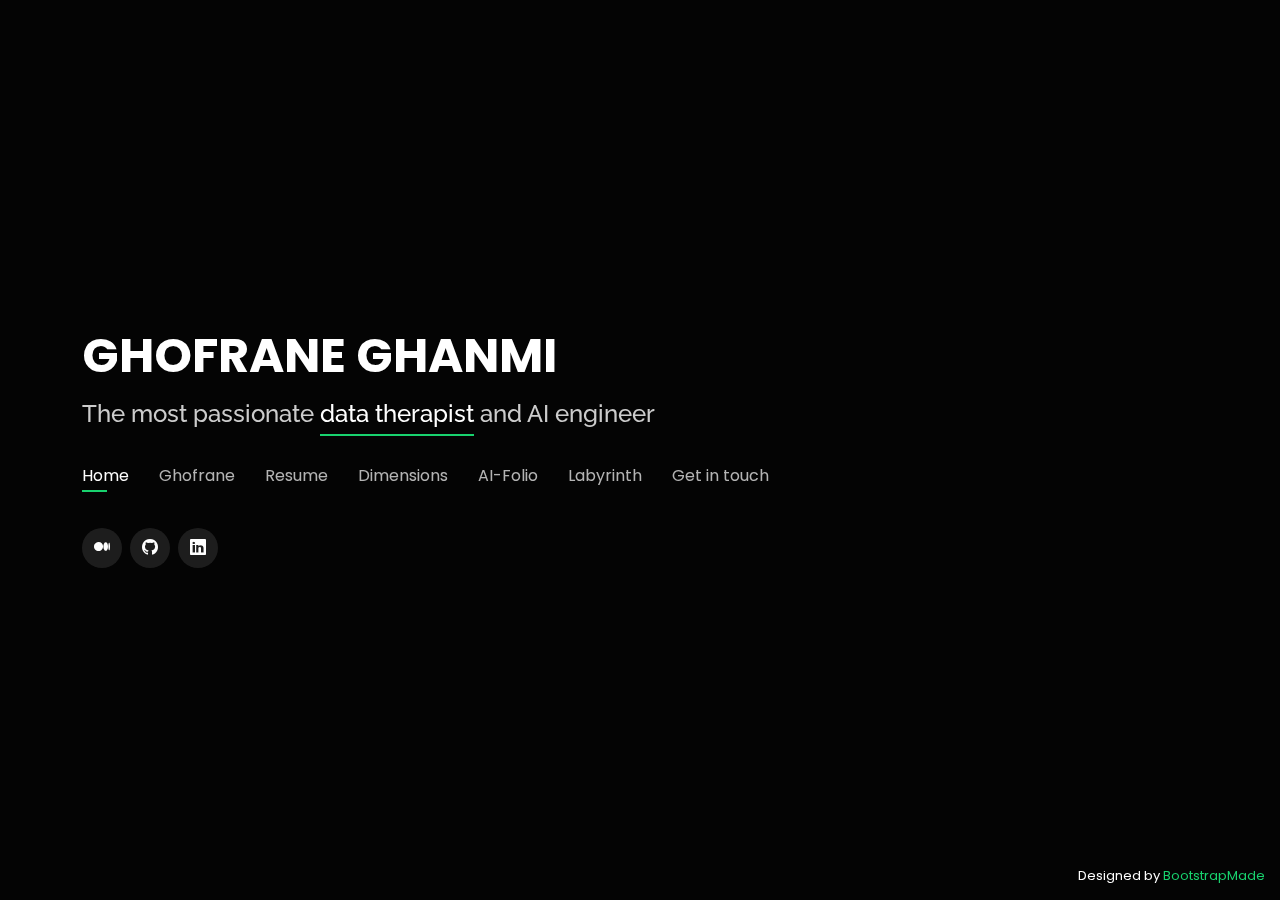
==== commit cf3f03b0: "updated social links added calendly" ====
--- a/index.html
+++ b/index.html
@@ -27,6 +27,7 @@
 
   <!-- Template Main CSS File -->
   <link href="assets/css/style.css" rel="stylesheet">
+  <link href="assets/css/custom.css" rel="stylesheet">
 
   <!-- =======================================================
   * Template Name: Personal
@@ -62,9 +63,9 @@
       </nav><!-- .navbar -->
 
       <div class="social-links">
-        <a href="#" class="twitter"><i class="bi bi-twitter"></i></a>
-        <a href="#" class="youtube"><i class="bi bi-youtube"></i></a>
-        <a href="#" class="linkedin"><i class="bi bi-linkedin"></i></a>
+        <a href="https://medium.com/@ghofrane-ghanmi01" class="medium"><i class="bi bi-medium"></i></a>
+        <a href="https://github.com/ghauffrane" class="github"><i class="bi bi-github"></i></a>
+        <a href="https://linkedin.com/in/ghofrane-ghanmi-7a8977106" class="linkedin"><i class="bi bi-linkedin"></i></a>
       </div>
 
     </div>
@@ -129,6 +130,17 @@
               </div>
             </div>
           </div>
+          <div class="calendly" style="text-align: center;">
+            <div> <img src="assets/img/customer-support.png" style="width: 64px;" alt=""> </div> 
+            <div>
+            <!-- Calendly link widget begin -->
+            <link href="https://assets.calendly.com/assets/external/widget.css" rel="stylesheet">
+            <script src="https://assets.calendly.com/assets/external/widget.js" type="text/javascript" async></script>
+            <a href="" onclick="Calendly.initPopupWidget({url: 'https://calendly.com/ghofrane-ghanmi01/get-to-know-me'});return false;"> Get to know me</a>
+            <!-- Calendly link widget end -->
+            </div>
+
+          </div>
           
         </div>
       </div>
@@ -226,9 +238,9 @@
           </div>
 
           <div class="progress">
-            <span class="skill">Solution architecture development<i class="val">90%</i></span>
+            <span class="skill">Solution architecture development<i class="val">70%</i></span>
             <div class="progress-bar-wrap">
-              <div class="progress-bar" role="progressbar" aria-valuenow="90" aria-valuemin="0" aria-valuemax="100"></div>
+              <div class="progress-bar" role="progressbar" aria-valuenow="70" aria-valuemin="0" aria-valuemax="100"></div>
             </div>
           </div>
 
@@ -1036,9 +1048,9 @@
             <i class="bx bx-share-alt"></i>
             <h3>Social Profiles</h3>
             <div class="social-links">
-              <a href="#" class="youtube"><i class="bi bi-youtube"></i></a>
-              <a href="www.linkedin.com/in/ghofrane-ghanmi-7a8977106" class="linkedin"><i class="bi bi-linkedin"></i></a>
-              <a href="#" class="twitter"><i class="bi bi-twitter"></i></a>
+              <a href="https://medium.com/@ghofrane-ghanmi01" class="medium"><i class="bi bi-medium"></i></a>
+              <a href="https://github.com/ghauffrane" class="github"><i class="bi bi-github"></i></a>
+              <a href="https://linkedin.com/in/ghofrane-ghanmi-7a8977106" class="linkedin"><i class="bi bi-linkedin"></i></a>
             </div>
           </div>
         </div>
--- a/assets/css/custom.css
+++ b/assets/css/custom.css
@@ -0,0 +1,9 @@
+.calendly {
+    display: flex;
+    flex-direction: column;
+    justify-content: center;
+    align-items: center; 
+    font-weight: bold;
+    font-size: 36px;
+    margin: 5% 0%;
+  }
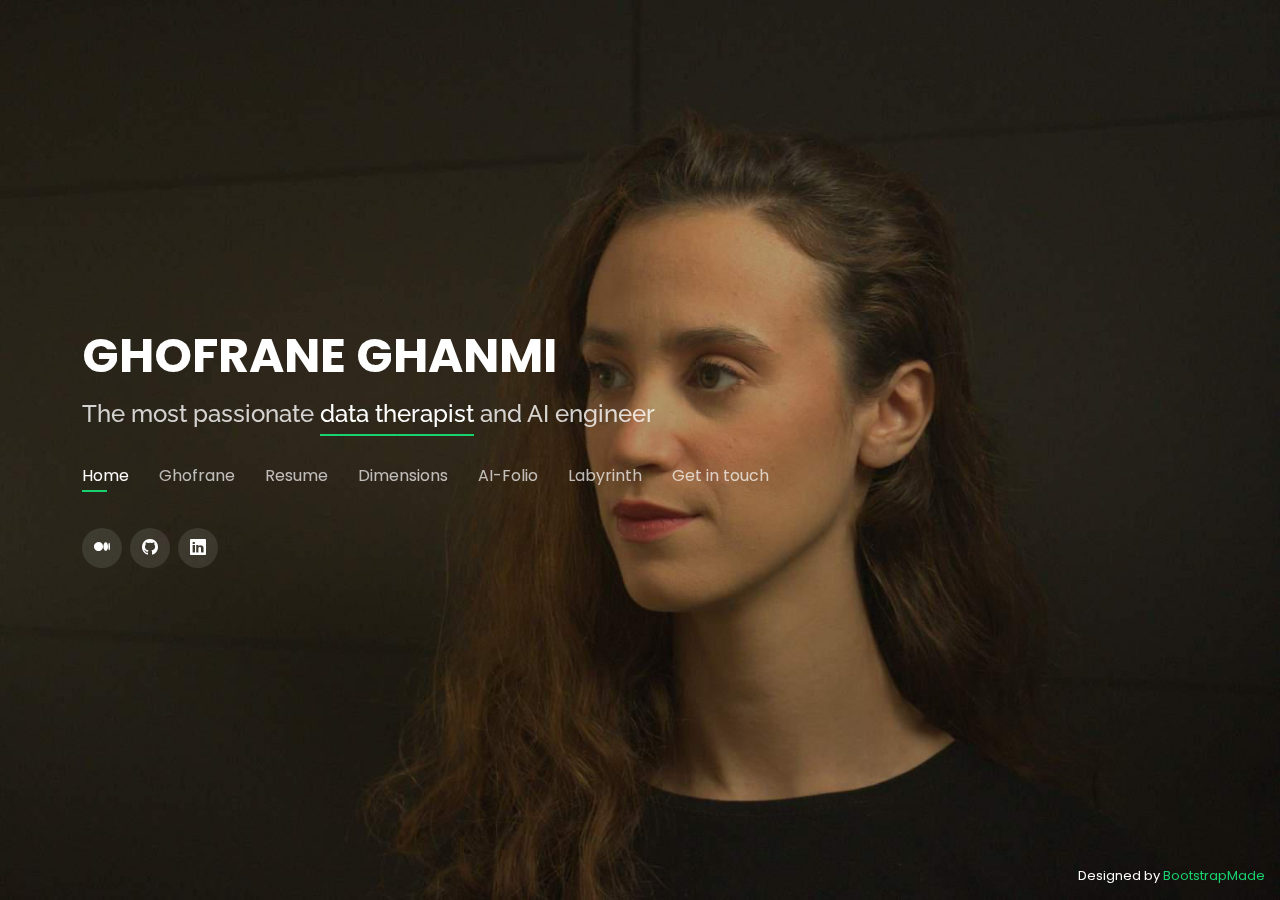
==== commit 2d33ffe0: "updated portfolio projects and resumé" ====
--- a/index.html
+++ b/index.html
@@ -66,6 +66,39 @@
         <a href="https://medium.com/@ghofrane-ghanmi01" class="medium"><i class="bi bi-medium"></i></a>
         <a href="https://github.com/ghauffrane" class="github"><i class="bi bi-github"></i></a>
         <a href="https://linkedin.com/in/ghofrane-ghanmi-7a8977106" class="linkedin"><i class="bi bi-linkedin"></i></a>
+      </div>
+      <div>
+        <!-- Floating Video Container -->
+        <div id="floating-video-container">
+          <iframe 
+              width="100%" 
+              height="100%" 
+              src="https://www.youtube.com/embed/VhC-oxQ6BJk" 
+              frameborder="0" 
+              allowfullscreen
+          ></iframe>
+        </div>
+
+        <!-- Include the YouTube API script -->
+        <script src="https://www.youtube.com/embed/VhC-oxQ6BJk"></script>
+
+        <!-- JavaScript to handle the floating video -->
+        <script>
+            // Create an iframe player with the YouTube API
+            var player;
+            function onYouTubeIframeAPIReady() {
+                player = new YT.Player('floating-video-container', {
+                    events: {
+                        'onReady': onPlayerReady
+                    }
+                });
+            }
+
+            // Resize the video player when ready
+            function onPlayerReady(event) {
+                event.target.setSize(300, 200);
+            }
+        </script>
       </div>
 
     </div>
@@ -550,26 +583,34 @@
 
       <div class="section-title">
         <h2>Resume</h2>
-        <p>3 Year+ Journey</p>
+        <p style="font-size: 24px;">Creator of disruptive AI products, driving growth and innovation</p>
       </div>
 
       <div class="row">
         <div class="col-lg-6">
           <h3 class="resume-title">Summary</h3>
           <div class="resume-item pb-0">
-            <h4>G.Ghanmi: Data scientist &amp; product owner</h4>
-            <p><em>Experienced Data Scientist with drive and initiative. Led successful launch of D-SAP platform with reliable data pipelines and
-              analytics services. Developed up to 10 distinct AI solutions and workflows for pivotal challenges in manufacturing, healthcare,
-              and advertising, yielding substantial ROI for businesses.</em></p>
+            <h4> <a href="https://d-sap.tech/">D-SAP</a>: 2022 – Present </h4>
+            
+            <p><em>We enable the industry transend boudaries. I take care of product development into a mature research platform. We accelerate applied research and make it easier than ever.            </em></p>
             <p>
+          </div>
+          <div class="resume-item pb-0">
+            <h4>Digit-U: 2021-2022</h4>
+            
+            <p><em>A rare product owner that both developers and clients appreciated. Magic right? I learned when to manage products vs people vs time vs priorities. Sounds simple, but having a high-quality product on time is a mix of daily drive, technical expertise, human openness,  a bit of magic, and endless courage.
+            </em></p>
+            <p>
+          </div>
+          <div class="resume-item pb-0">
+            <h4>Accomplishments</h4>
+            
             <ul>
-              <li>Industry empowerment with AI: Leveraged diverse deep learning models in more than 10 projects, driving
-                substantial ROI and optimizing outcomes.</li>
-              <li>Cross-functional team collaboration: Oversaw a team of developers and researchers in the development of the
-                D-SAP platform and in various applied research industry-oriented projects</li>
-              <li>AI expert @TheDot community service: guiding Tunisian startups leverage and implement AI technologies at scale. </li>
+              <li>Supporting neighboring tech startups within a collaborative incubator space <a href="https://thedot.tn/">The Dot</a></li>
+              <li>Volunteering few hours per month to assist startups with building and shipping AI-powered products</li>
+              <li>Sharing hard-won insights from my collective entrepreneurial journey to shorten others’ learning curves</li>
+              <li>Frequently giving workshops on integrating AI for <a href="https://fabskill.com/"> Fabskill</a> e-learning program </li>
             </ul>
-            </p>
           </div>
 
           <h3 class="resume-title">Education</h3>
@@ -581,58 +622,22 @@
           </div>
         </div>
         <div class="col-lg-6">
-          <h3 class="resume-title">Current Position</h3>
+          <h3 class="resume-title">Elastic Scopes</h3>
           <div class="resume-item">
             <h4>Data Scientist &amp; Product Owner</h4>
             <h5>2022 - Present</h5>
             <p><em>D-SAP, Tunisia</em></p>
             <p>
             <ul>
-              <li> Crafted D-SAP platform architecture on AWS using serverless computing, scalable data pipelines and
-                analytics services.</li>
-              <li>
-                Designed and optimized data models for a complex database schema, resulting in improved query
-                performance and reduced resource consumption.
-              </li>
-              <li> 
-                Engineered cost-effective solutions on Amazon Web Services (Python, Node.js, Lambda functions, API
-                Gateways, and container technologies) resulting in a 60%+ drop in infrastructure expenses.
-              </li>
-              <li>
-                Streamlined data workflows, implementing event-triggered Lambda functions that improved data
-                processing speed by 50% and reduced data processing time by 40%.
-              </li>
-              <li>
-                Leveraged statistical and deep learning techniques to optimize industrial production processes, gaining
-                20% in production enhancement.
-              </li>
-
-              <li>
-                Automated data ingestion from Siemens industrial PLC to AWS Cloud, enabling seamless and efficient
-                data transfer and real-time decision making.
-              </li>
-              <li>
-                Directed agile management efforts, accomplishing a 60% boost in customer satisfaction, and augmented product ROI
-                by 30% through user-centric enhancements and improved UX.
-              </li>
-              <li> 
-                Orchestrated and planned different research projects seamlessly meeting delivery and release deadlines.
-                Onboarded new data scientist collaborators and interns on different research projects.
-              </li>
-              <li>
-                Empowered my team by providing guidance and support in their journey to learn cloud software engineering and
-                research technologies.
-              </li>
-              <li>
-                Actively engaged in the startup ecosystem by pitching to potential investors and participating in an incubation
-                bootcamp as a representative of my startup. Additionally, I undertook significant enhancements, including reworking
-                the pitch deck and revamping our company website, to strengthen our brand and investment readiness.
-              </li>
-              <li>
-                Prepared and delivered persuasive product presentations to clients, facilitating the acquisition of potential partnerships
-                and contracts. I adeptly handled negotiations, passionately communicated the product's potential, and effectively
-                secured three valuable long-term contracts.
-              </li>
+
+<li>Statistics: inferential statistics, regression models, hypothesis testing.</li>
+<li>Experience with signal analysis, time-series analysis and modeling for nonlinear industrial processes</li>
+<li>Experience working on data-driven solutions for industrial PLC-based, embedded and IoT systems, industrial gateways, and various data connection methods from plant to cloud</li>
+<li>Experience with applied research workflow in industrial projects from business understanding to tests and deployment</li>
+<li>Experience with software engineering, solution architecture development, programming (Python, Javascript, Golang, Matlab), continuous integration and deployment methods, code review and testing, product iterative improvement, user experience simplification</li>
+<li>Experience with technical/product pitching, stakeholder management, team empowerment and facilitating collaboration</li>
+<li>Experience with detection and tracking solutions development and deployment</li>
+<li>Experience with NLP realm including entity recognition, topic modeling, question answering, and large languauge models namely gpt model family, instruction and prompt engineering</li>
             <ul>
             </p>
           </div>
@@ -669,7 +674,7 @@
           <div class="icon-box">
             <div class="icon"><i class="bx bxl-dribbble"></i></div>
             <h4><a href="">Computer Vision</a></h4>
-            <p>OpenCV, object detection and tracking (Yolo, FasterRCNN, EfficientDet, DeepSort Mask R-CNN, U-Net)</p>
+            <p>OpenCV, object detection and tracking (Yolo, FasterRCNN, EfficientDet, DeepSort, Mask R-CNN, U-Net)</p>
           </div>
         </div>
 
@@ -694,7 +699,7 @@
           <div class="icon-box">
             <div class="icon"><i class="bx bx-world"></i></div>
             <h4><a href="">Statistics</a></h4>
-            <p>descriptive and inferential statistics, probability distributions, linear algebra and calculus</p>
+            <p>Descriptive and inferential statistics, probability, regression modelin, linear algebra and calculus</p>
           </div>
         </div>
 
@@ -703,7 +708,7 @@
             <div class="icon"><i class="bx bx-slideshow"></i></div>
             <h4><a href="">Bioinformatics AI</a></h4>
             <p>Neuroimaging analysis, NiBabel,
-              MedPy, BioPython</p>
+              MedPy, BioPython, MRI and CT scan modeling</p>
           </div>
         </div>
 
@@ -711,7 +716,7 @@
           <div class="icon-box">
             <div class="icon"><i class="bx bx-arch"></i></div>
             <h4><a href="">Audio signal analysis &amp; modeling</a></h4>
-            <p>Spectrogram analysis, discrete fourier transformer, fast fourier transformer, CNN</p>
+            <p>Spectrogram analysis, discrete fourier transformer, fast fourier transformer, CNNs, transfer functions, scypy</p>
           </div>
         </div>
 
@@ -719,7 +724,7 @@
           <div class="icon-box">
             <div class="icon"><i class="bx bx-arch"></i></div>
             <h4><a href="">Scale data engineering pipelines</a></h4>
-            <p>ETL pipeline development, Apache Airflow, Amazon Glue, Dask, PySpark, SQL</p>
+            <p>ETL pipeline development, Apache Airflow, Amazon Glue, Dask, PySpark, SQL, Spark, Hadoop</p>
           </div>
         </div>
 
@@ -727,7 +732,7 @@
           <div class="icon-box">
             <div class="icon"><i class="bx bx-arch"></i></div>
             <h4><a href="">MLOps</a></h4>
-            <p>Git, CI/CD pipelines, docker, docker compose, MLflow, Kubeflow</p>
+            <p>Git, CI/CD pipelines, Docker, Docker compose, MLflow, Kubeflow, Containarized deployments</p>
           </div>
         </div>
 
@@ -770,7 +775,7 @@
 
         <div class="col-lg-4 col-md-6 portfolio-item filter-ai">
           <div class="portfolio-wrap skills">
-            <img src="assets/img/portfolio/25726-20170727054937-5TUN5331-1.jpg" class="img-fluid" alt="">
+            <img src="assets/img/portfolio/1103-20170713011112-159TUN9888-1.jpg" class="img-fluid" alt="">
             
             <div class="skills-content"> 
               <div class="progress">
@@ -785,7 +790,7 @@
               <h4>Vehicle detection & tracking</h4>
               
               <div class="portfolio-links">
-                <a href="assets/img/portfolio/25726-20170727054937-5TUN5331-1.jpg" data-gallery="portfolioGallery" class="portfolio-lightbox" title="AI"><i class="bx bx-plus"></i></a>
+                <a href="assets/img/portfolio/1103-20170713011112-159TUN9888-1.jpg" data-gallery="portfolioGallery" class="portfolio-lightbox" title="AI"><i class="bx bx-plus"></i></a>
                 <!-- <a href="portfolio-details.html" data-gallery="portfolioDetailsGallery" data-glightbox="type: external" class="portfolio-details-lightbox" title="Portfolio Details"><i class="bx bx-link"></i></a> -->
                 <a href="portfolio-details.html?project=project1" data-gallery="portfolioDetailsGallery" data-glightbox="type: external" class="portfolio-details-lightbox" title="Portfolio Details"><i class="bx bx-link"></i></a>
 
@@ -797,7 +802,7 @@
 
         <div class="col-lg-4 col-md-6 portfolio-item filter-ai">
           <div class="portfolio-wrap skills">
-            <img src="assets/img/portfolio/animal_street.jpeg" class="img-fluid" alt="">
+            <img src="assets/img/portfolio/cat_street.jpeg" class="img-fluid" alt="">
             
             <div class="skills-content"> 
               <div class="progress">
@@ -812,7 +817,7 @@
               <h4>Street animal-Vehicle Collision Prevention</h4>
               
               <div class="portfolio-links">
-                <a href="assets/img/portfolio/animal_street.jpeg" data-gallery="portfolioGallery" class="portfolio-lightbox" title="AI"><i class="bx bx-plus"></i></a>
+                <a href="assets/img/portfolio/cat_street.jpeg" data-gallery="portfolioGallery" class="portfolio-lightbox" title="AI"><i class="bx bx-plus"></i></a>
                 <!-- <a href="portfolio-details.html" data-gallery="portfolioDetailsGallery" data-glightbox="type: external" class="portfolio-details-lightbox" title="Portfolio Details"><i class="bx bx-link"></i></a> -->
                 <a href="portfolio-details.html?project=project2" data-gallery="portfolioDetailsGallery" data-glightbox="type: external" class="portfolio-details-lightbox" title="Portfolio Details"><i class="bx bx-link"></i></a>
               </div>
@@ -897,7 +902,7 @@
             <img src="assets/img/380456093_6894303843960760_3479024634911533193_n.jpg" class="img-fluid" alt="">
             <div class="skills-content"> 
               <div class="progress">
-                <span class="skill">Completion<i class="val">10%</i></span>
+                <span class="skill">Completion<i class="val">100%</i></span>
                 <div class="progress-bar-wrap">
                   <div class="progress-bar" role="progressbar" aria-valuenow="10" aria-valuemin="0" aria-valuemax="100"></div>
                 </div>
@@ -934,9 +939,9 @@
           </div>
         </div>
 
-        <div class="col-lg-4 col-md-6 portfolio-item filter-other">
+        <div class="col-lg-4 col-md-6 portfolio-item filter-ai">
           <div class="portfolio-wrap skills">
-            <img src="assets/img/380456093_6894303843960760_3479024634911533193_n.jpg" class="img-fluid" alt="">
+            <img src="assets/img/portfolio/ideogram-elyssa0.jpeg" class="img-fluid" alt="">
             <div class="skills-content"> 
               <div class="progress">
                 <span class="skill">Completion<i class="val">0%</i></span>
@@ -946,9 +951,9 @@
               </div>
             </div>
             <div class="portfolio-info">
-              <h4>AI in JS</h4>
+              <h4>Elyssa GPT Assistant</h4>
               <div class="portfolio-links">
-                <a href="assets/img/380456093_6894303843960760_3479024634911533193_n.jpg" data-gallery="portfolioGallery" class="portfolio-lightbox" title="AI"><i class="bx bx-plus"></i></a>
+                <a href="assets/img/portfolio/ideogram-elyssa0.jpeg" data-gallery="portfolioGallery" class="portfolio-lightbox" title="AI"><i class="bx bx-plus"></i></a>
                 <a href="portfolio-details.html" data-gallery="portfolioDetailsGallery" data-glightbox="type: external" class="portfolio-details-lightbox" title="Portfolio Details"><i class="bx bx-link"></i></a>
               </div>
             </div>
@@ -957,19 +962,19 @@
 
         <div class="col-lg-4 col-md-6 portfolio-item filter-other">
           <div class="portfolio-wrap skills">
-            <img src="assets/img/380456093_6894303843960760_3479024634911533193_n.jpg" class="img-fluid" alt="">
+            <img src="assets/img/portfolio/cube.jpeg" class="img-fluid" alt="">
             <div class="skills-content"> 
               <div class="progress">
-                <span class="skill">Completion<i class="val">0%</i></span>
+                <span class="skill">Completion<i class="val">80%</i></span>
                 <div class="progress-bar-wrap">
                   <div class="progress-bar" role="progressbar" aria-valuenow="0" aria-valuemin="0" aria-valuemax="100"></div>
                 </div>
               </div>
             </div>
             <div class="portfolio-info">
-              <h4>AI in Golang</h4>
+              <h4>D-SAP R&D Lab</h4>
               <div class="portfolio-links">
-                <a href="assets/img/380456093_6894303843960760_3479024634911533193_n.jpg" data-gallery="portfolioGallery" class="portfolio-lightbox" title="AI"><i class="bx bx-plus"></i></a>
+                <a href="assets/img/portfolio/cube.jpeg" data-gallery="portfolioGallery" class="portfolio-lightbox" title="AI"><i class="bx bx-plus"></i></a>
                 <a href="portfolio-details.html" data-gallery="portfolioDetailsGallery" data-glightbox="type: external" class="portfolio-details-lightbox" title="Portfolio Details"><i class="bx bx-link"></i></a>
               </div>
             </div>
@@ -988,7 +993,7 @@
               </div>
             </div>
             <div class="portfolio-info">
-              <h4>Airflow data transformation pipeline</h4>
+              <h4>Airflow data transformation pipelines</h4>
               <div class="portfolio-links">
                 <a href="assets/img/380456093_6894303843960760_3479024634911533193_n.jpg" data-gallery="portfolioGallery" class="portfolio-lightbox" title="DAI"><i class="bx bx-plus"></i></a>
                 <a href="portfolio-details.html" data-gallery="portfolioDetailsGallery" data-glightbox="type: external" class="portfolio-details-lightbox" title="Portfolio Details"><i class="bx bx-link"></i></a>
--- a/assets/css/style.css
+++ b/assets/css/style.css
@@ -21,7 +21,7 @@
 body::before {
   content: "";
   position: fixed;
-  background: #040404 url("../img/DSC01256dark.png") top right no-repeat;
+  background: #040404 url("../img/mycompressedimage.jpg") top right no-repeat;
   background-size: cover;
   left: 0;
   right: 0;
--- a/assets/css/custom.css
+++ b/assets/css/custom.css
@@ -7,3 +7,12 @@
     font-size: 36px;
     margin: 5% 0%;
   }
+
+#floating-video-container {
+    position: fixed;
+    bottom: 20px;
+    right: 20px;
+    max-width: 400px;
+    max-height: 260px;
+    z-index: 1000;
+}